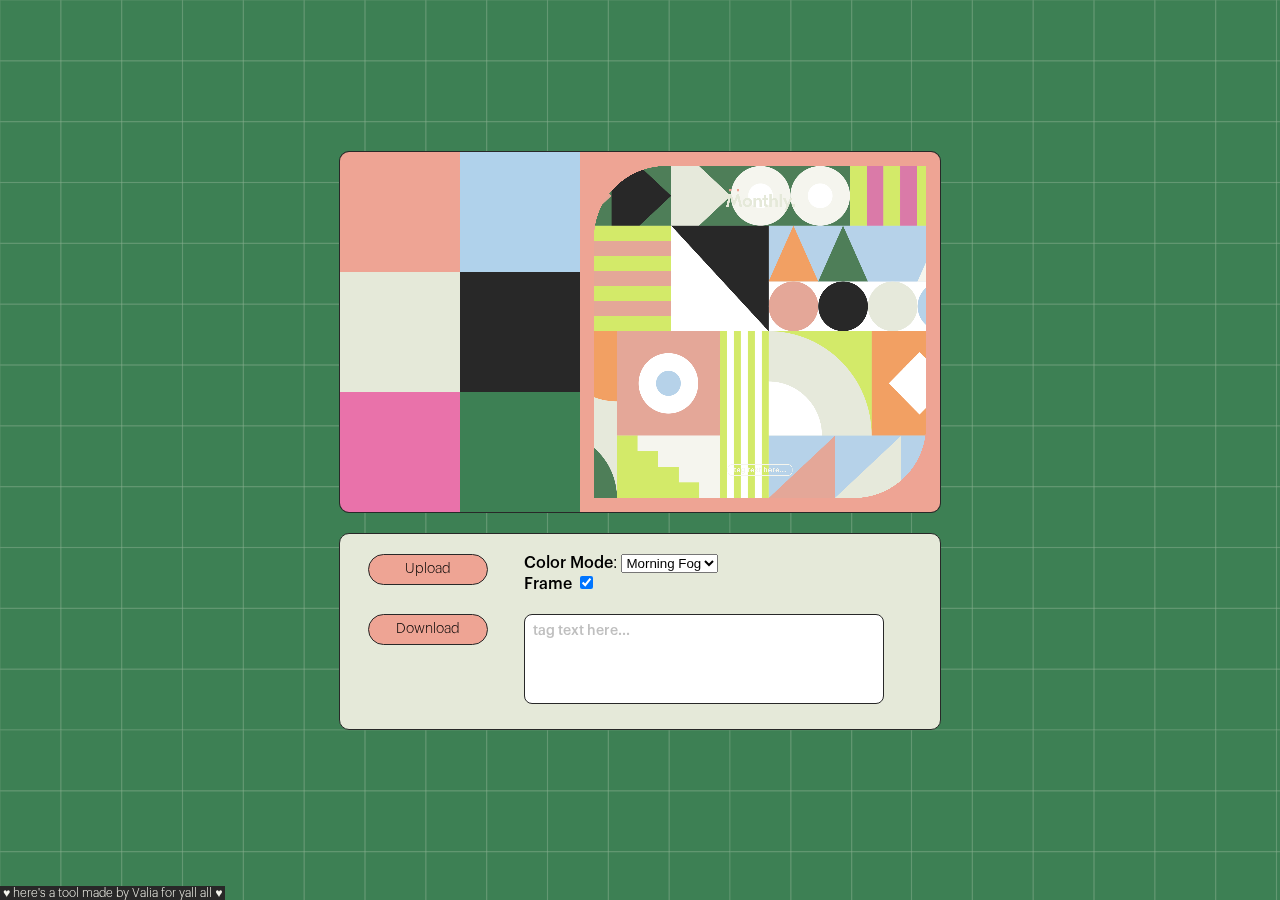
==== imageframe.html @ f0de67c0 "update" ====
<!DOCTYPE html>
<html lang="en">
<head>
    <meta charset="utf-8">
    <meta http-equiv="X-UA-Compatible" content="IE=edge,chrome=1">
    <meta name="description" content="">
    <meta name="viewport" content="width=device-width">
    <script src="https://code.jquery.com/jquery-3.6.0.min.js" integrity="sha256-/xUj+3OJU5yExlq6GSYGSHk7tPXikynS7ogEvDej/m4=" crossorigin="anonymous"></script>
    <link rel="stylesheet" type="text/css" href="style_image.css"> 
    <script src="image.js"></script>
    <script src="canvasScript_image.js"></script>
    <title>My Monthly Image Processor</title>
    <link rel="icon" href="circle_logo.png">
    <link href="graphik.woff" rel="stylesheet">
</head>

<body>
    <div id="bggrid"></div>
    <div class="operation">
        <div class="squares">
            <div id="blush" class="square" selected></div>
            <div id="blue" class="square"></div>
            <div id="linen" class="square"></div>
            <div id="dawn" class="square"></div>
            <div id="pink" class="square"></div>
            <div id="picnic" class="square"></div>
        </div>
        <div class="canvas-container">
            <canvas id="canvas" width="1800" height="1800"></canvas>
        </div>
    </div>

    <div class="operation controls">
        <div class="gridHolder">
            <div class="item1">
                <button id="upload">Upload</button><br>
            </div>
            <div class="item2">
                <label for="textColorSelect">Color Mode:</label>
                <select id="textColorSelect">
                    <option value="#F5F5ED">Morning Fog</option>
                    <option value="#3d8054">Picnic Date</option>
                </select>
                <br>
                Frame
                <input type="checkbox" id="frameCheckbox" checked>             
            </div>
            <div class="item3">
                <button id="download">Download</button>
            </div>  
            <div class="item4">
                <div class="text-container">
                    <textarea id="userText" placeholder="tag text here..." maxlength="140"></textarea>
                </div>                
            </div>
            
            
        </div>
    </div>
    <div id="message">
        &nbsp♥ here's a tool made by Valia for yall all ♥&nbsp
    </div>
</body>

<script>
document.addEventListener('DOMContentLoaded', () => {
    const squares = document.querySelectorAll('.square');

    squares.forEach(square => {
        square.addEventListener('click', () => {
            // 移除所有 square 的 selected 类
            squares.forEach(s => {
                s.classList.remove('selected');
                s.style.boxShadow = '';
            });

            // 为点击的 square 添加 selected 类
            square.classList.add('selected');
        });
    });
});

document.addEventListener('DOMContentLoaded', () => {
    const squares = document.querySelectorAll('.square');
    let currentLogoUrl = 'logo.png'; // Default logo URL

    squares.forEach(square => {
        square.addEventListener('click', () => {
            // Remove logo from all square divs
            squares.forEach(s => {
                s.innerHTML = '';
            });

            // Determine logo URL based on square id
            const id = square.id;
            currentLogoUrl = (id === 'picnic' || id === 'pink' || id === 'dawn') ? 'logo2.png' : 'logo.png';

            // Add logo image to the clicked square div
            const logo = document.createElement('img');
            logo.src = currentLogoUrl;
            logo.alt = 'logo';
            logo.style.width = '50%';
            logo.style.height = 'auto';
            logo.style.position = 'absolute';
            logo.style.top = '50%';
            logo.style.left = '50%';
            logo.style.transform = 'translate(-50%, -50%)';
            square.appendChild(logo);
        });
    });
});


document.addEventListener('DOMContentLoaded', function() {
    const slider = document.getElementById('widthSlider');

    function updateSliderBackground() {
        const value = (slider.value - slider.min) / (slider.max - slider.min) * 100;
        slider.style.setProperty('--value', `${value}%`);
        // Add your image recognition code here
        recognizeImage();
    }

    slider.addEventListener('input', updateSliderBackground);
    updateSliderBackground();
});

function recognizeImage() {
    // Add your image recognition logic here
    // This function will be called every time the slider value changes
    // You can update the canvas or perform any image processing tasks here
}

// Function to check screen size and update button content
function updateButtonContent() {
    const uploadButton = document.getElementById('upload');

    // Check if the screen width is less than or equal to 700px
    if (window.innerWidth <= 700) {
        uploadButton.innerHTML = ''; // Remove text content
        uploadButton.style.backgroundColor = 'transparent'; // Remove background color
        uploadButton.style.border = 'none'; // Remove border
        uploadButton.style.width = '32px'; // Set width to 32px
        uploadButton.style.height = '32px'; // Set height to 32px
        uploadButton.style.backgroundImage = 'url(\'data:image/svg+xml;utf8,<svg xmlns="http://www.w3.org/2000/svg" width="32" height="32" fill="%23282828" viewBox="0 0 256 256"><path d="M224,144v64a8,8,0,0,1-8,8H40a8,8,0,0,1-8-8V144a8,8,0,0,1,16,0v56H208V144a8,8,0,0,1,16,0ZM93.66,77.66,120,51.31V144a8,8,0,0,0,16,0V51.31l26.34,26.35a8,8,0,0,0,11.32-11.32l-40-40a8,8,0,0,0-11.32,0l-40,40A8,8,0,0,0,93.66,77.66Z"></path></svg>\')'; // Set background image
    } else {
        // Restore default button content and styles if screen size is larger than 700px
        uploadButton.innerHTML = 'Upload';
        uploadButton.style.backgroundColor = '';
        uploadButton.style.border = '';
        uploadButton.style.width = '';
        uploadButton.style.height = '';
        uploadButton.style.backgroundImage = '';
    }
}

// Call the function initially and add event listener for window resize
updateButtonContent();
window.addEventListener('resize', updateButtonContent);

// Function to update download button content and style based on screen size
function updateDownloadButton() {
    const downloadButton = document.getElementById('download');

    // Check if the screen width is less than or equal to 700px
    if (window.innerWidth <= 700) {
        downloadButton.innerHTML = ''; // Remove text content
        downloadButton.style.backgroundColor = 'transparent'; // Remove background color
        downloadButton.style.border = 'none'; // Remove border
        downloadButton.style.width = '32px'; // Set width to 32px
        downloadButton.style.height = '32px'; // Set height to 32px
        downloadButton.style.backgroundImage = 'url(\'data:image/svg+xml;utf8,<svg xmlns="http://www.w3.org/2000/svg" width="32" height="32" fill="%23282828" viewBox="0 0 256 256"><path d="M224,144v64a8,8,0,0,1-8,8H40a8,8,0,0,1-8-8V144a8,8,0,0,1,16,0v56H208V144a8,8,0,0,1,16,0Zm-101.66,5.66a8,8,0,0,0,11.32,0l40-40a8,8,0,0,0-11.32-11.32L136,124.69V32a8,8,0,0,0-16,0v92.69L93.66,98.34a8,8,0,0,0-11.32,11.32Z"></path></svg>\')'; // Set background image
    } else {
        // Restore default button content and styles if screen size is larger than 700px
        downloadButton.innerHTML = 'Download';
        downloadButton.style.backgroundColor = '';
        downloadButton.style.border = '';
        downloadButton.style.width = '';
        downloadButton.style.height = '';
        downloadButton.style.backgroundImage = '';
    }
}

// Call the function initially and add event listener for window resize
updateDownloadButton();
window.addEventListener('resize', updateDownloadButton);

</script>

</html>
---- style_image.css ----
:root {
    --picnic: #3d8054;
    --blush: #eea494;
    --linen: #e5e9d9;
    --dawn: #282828;
    --blue: #B0D2EB;
    --pink: #E972AA;
    --dawn: #282828;
}

@font-face {
    font-family: 'Graphik';
    font-weight: 500;
    src: url('graphik.woff') format('woff');
}

@font-face {
    font-family: 'Graphik';
    font-weight: 200;
    src: url('graphik-light.woff') format('woff');
}

#bggrid {
    width: 100%;
    height: 100%;
    position: fixed;
    z-index: -1;
    background-image: url('1.svg');
    opacity: 0.45;
    background-size: 57%;
}

body {
    font-family: 'Graphik', Arial, sans-serif;
    width: 100vw;
    height: 100vh;
    margin: 0;
    overflow: hidden;
    background-color: var(--picnic);
    display: flex;
    justify-content: center;
    align-items: center;
    flex-direction: column;
}

.operation {
    width: 90%;
    max-width: 600px;
    margin-bottom: 20px;
    background-color: var(--dawn);
    border-radius: 10px;
    border: 1.5px solid var(--dawn);
    overflow: hidden;
    display: grid;
    grid-template-columns: auto 1fr;
}

.squares {
    display: grid;
    grid-template-columns: repeat(2, 120px);
    grid-template-rows: repeat(3, 120px);
    gap: 0;
}

.square {
    width: 120px;
    height: 120px;
    background-color: var(--default-color);
    position: relative;
}

.selected {
    box-shadow: 0 0 0 3px var(--picnic) inset;
}

.selected#picnic, .selected#pink, .selected#dawn {
    box-shadow: 0 0 0 3px var(--linen) inset;
}


#picnic:hover, #pink:hover, #dawn:hover {
    box-shadow: 0 0 0 3px var(--linen) inset;
}

#linen:hover, #blush:hover, #blue:hover {
    box-shadow: 0 0 0 3px var(--picnic) inset;
}

#dawn { background-color: var(--dawn); }
#linen { background-color: var(--linen); }
#picnic { background-color: var(--picnic); }
#blush { background-color: var(--blush); }
#blue { background-color: var(--blue); }
#pink { background-color: var(--pink); }

.canvas-container {
    width: 100%;
    height: 360px;
}

canvas {
    width: 100%;
    height: auto;
}

.controls {
    display: grid;
    gap: 10px;
    background-color: var(--linen);
}

.block {
    flex-grow: 1;
    padding: 10px;
    border: 1px solid #ccc;
    background-color: #f9f9f9;
    box-shadow: 0 0 5px rgba(0,0,0,0.1);
}

.block.short {
    flex: 1;
}

.block.long {
    flex: 2;
}

#core {
    width: 90%;
    max-width: 600px;
    height: 450px;
}

#colorh {
    display: inline-flexbox;
    width: fit-content;
    height: 100%;
    overflow: scroll;
}

#output {
    display: inline-block;
    width: 1080px;
    height: 1080px;
    transform-origin: top left;
    transform: scale(0.2);
    background-color: red;
}

.color {
    width: 125px;
    height: 125px;
    background-color: var(--blush);
}

button {
    font-family: "graphik";
    font-size: 14px;
    width: 120px;
    background-color: #eea494;
    border-radius: 16px;
    padding: 6px;
    cursor: pointer;
    border: 1px solid #282828;
    font-weight: 200;
}

button:hover {
    background-color: #e5e9d9;
}

#message {
    background-color: #282828;
    color: #f5f5ed;
    position: fixed;
    font-size: 12px;
    bottom: 0;
    left: 0;
    font-weight: 200;
}

.gridHolder {
    padding: 20px 28px;
    display: grid;
    grid-template-columns: 1fr 3fr;
    gap: 20px 36px;
}

/* General input style */
input[type='range'] {
    -webkit-appearance: none;
    width: 100%;
    height: 6px;
    background-color: #d9d9d9;
    border-radius: 3px;
    outline: none;
}

/* Track Styling */
input[type='range']::-webkit-slider-runnable-track {
    width: 100%;
    height: 6px;
    cursor: pointer;
    background: linear-gradient(to right, #282828 0%, #282828 var(--value), #d9d9d9 var(--value), #d9d9d9 100%);
    border-radius: 3px;
    border: 0;
}

input[type='range']::-moz-range-track {
    width: 100%;
    height: 6px;
    cursor: pointer;
    background: #d9d9d9;
    border-radius: 3px;
    border: 0;
}

input[type='range']::-ms-track {
    width: 100%;
    height: 6px;
    cursor: pointer;
    background: transparent; /* Needed to hide track background */
    border-color: transparent;
    color: transparent;
}

input[type='range']::-ms-fill-lower {
    background: #282828;
    border-radius: 3px;
}

input[type='range']::-ms-fill-upper {
    background: #d9d9d9;
    border-radius: 3px;
}

/* Thumb Styling */
input[type='range']::-webkit-slider-thumb {
    -webkit-appearance: none;
    appearance: none;
    width: 14px;
    height: 14px;
    border-radius: 50%;
    background: #333;
    cursor: pointer;
    margin-top: -4px; /* Align the thumb vertically with the track */
}

input[type='range']::-moz-range-thumb {
    width: 14px;
    height: 14px;
    border-radius: 50%;
    background: #333;
    cursor: pointer;
}

input[type='range']::-ms-thumb {
    width: 14px;
    height: 14px;
    border-radius: 50%;
    background: #333;
    cursor: pointer;
    margin-top: 0; /* Align the thumb vertically with the track */
}

/* For WebKit Browsers: Update the background gradient */
input[type='range'] {
    background: var(--dawn);
}

input[type='range']::-webkit-slider-runnable-track {
    background: linear-gradient(to right, #282828 0%, #282828 var(--value), #d9d9d9 var(--value), #d9d9d9 100%);
}

#userText {
    font-family: "graphik";
    width: 100%;
    border: #282828 1px solid;
    padding: 8px;
    border-radius: 8px;
    font-size: 14px;
    height: 90px; /* Adjust this value to set the height to 3 lines */
    resize: none; /* Prevents the user from resizing the textarea */
    box-sizing: border-box; /* Ensures padding is included in the height */
    overflow-y: hidden; /* Hide vertical scrollbar */
}

#userText::placeholder {
    color: #bfbfbf;
}

#charCount {
    font-weight: 200;
    font-size: 12px;
    margin-top: 8px;
}

.square img {
    width: 69px;
    height: auto;
    position: absolute;
    top: 50%;
    left: 50%;
    transform: translate(-50%, -50%);
    display: none; /* Hidden by default, shown when selected */
}

.square.selected img {
    display: block;
}

@media screen and (max-width: 700px){
    #bggrid {
        background-size: 124%;
    }

    .operation {
        width: 48vw;
        display: block;
    }

    .squares {
        width: 48vw;
        grid-template-columns: repeat(3, 16vw);
        grid-template-rows: repeat(2, 16vw);
    }

    .square {
        width: 16vw;
        height: 16vw;
    }

    .canvas-container {
        width: 48vw;
        height: 48vw;
        display: block;
    }

    .gridHolder {
        padding: 20px 28px;
        display: grid;
        grid-template-columns: 1fr 7fr;
        gap: 20px 32px;
    }

    #message {
        font-size: 10.8px;
    }
}

@media screen and (max-width: 520px){
    #bggrid {
        background-size: 150%;
    }

    .operation {
        width: 60vw;
    }

    .squares {
        width: 60vw;
        grid-template-columns: repeat(3, 20vw);
        grid-template-rows: repeat(2, 20vw);
    }

    .square {
        width: 20vw;
        height: 20vw;
    }

    .canvas-container {
        width: 60vw;
        height: 60vw;
    }
}

@media screen and (max-width: 420px){
    #bggrid {
        background-size: 180%;
    }

    .operation {
        width: 78vw;
    }

    .squares {
        width: 78vw;
        grid-template-columns: repeat(3, 26vw);
        grid-template-rows: repeat(2, 26vw);
    }

    .square {
        width: 26vw;
        height: 26vw;
    }

    .canvas-container {
        width: 78vw;
        height: 78vw;
    }
}
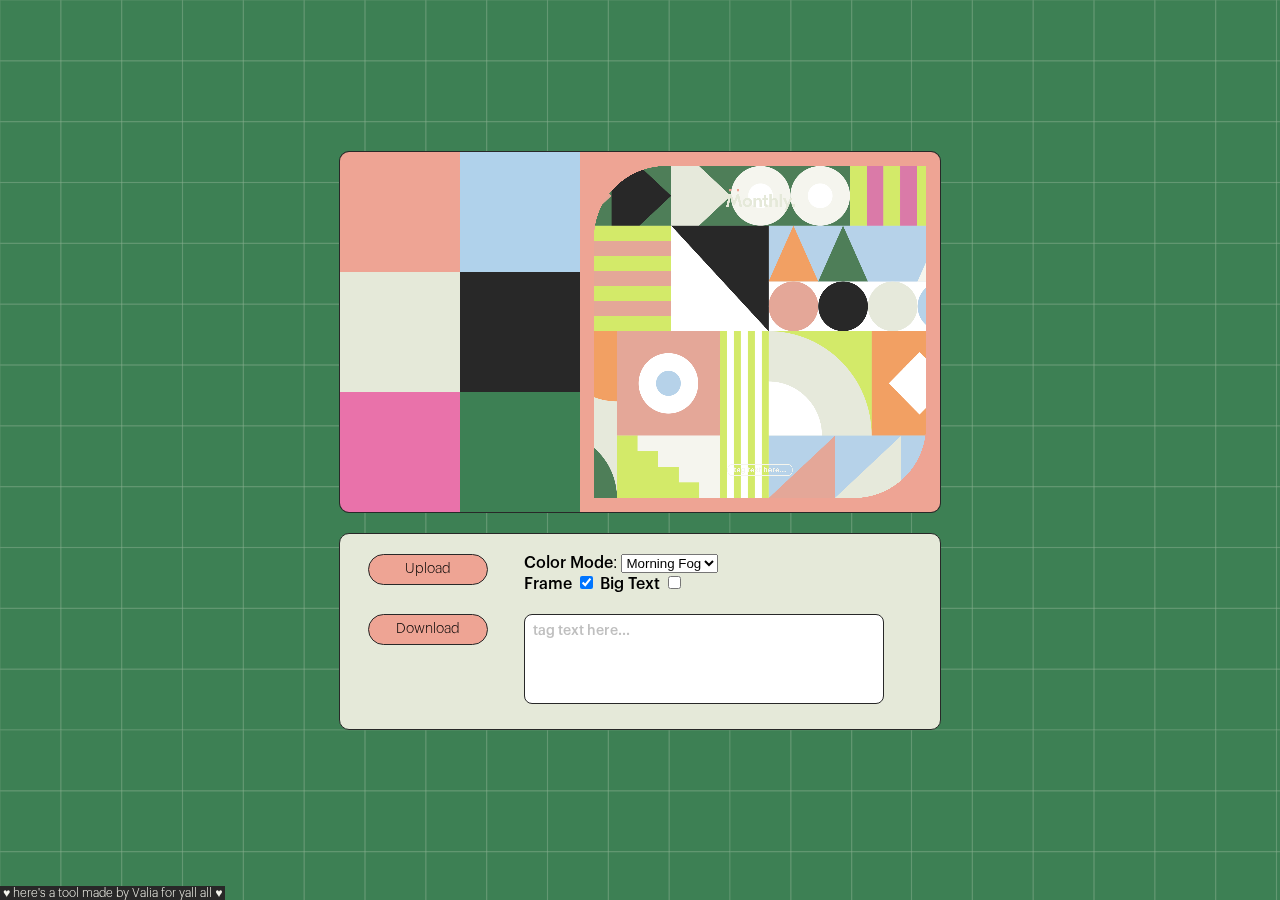
==== commit f572c5a3: "update big text ver" ====
--- a/imageframe.html
+++ b/imageframe.html
@@ -43,7 +43,23 @@
                 </select>
                 <br>
                 Frame
-                <input type="checkbox" id="frameCheckbox" checked>             
+                <input type="checkbox" id="frameCheckbox" checked>   
+                
+                <label for="bigTextCheckbox">Big Text</label>
+            <input type="checkbox" id="bigTextCheckbox" />
+
+            <!-- Add sliders for text adjustments (initially hidden) -->
+            <div id="bigTextSliders" style="display: none;">
+                <label for="textSizeSlider">Text Size</label>
+                <input type="range" id="textSizeSlider" min="90" max="400" value="240">
+                
+                <label for="textXPositionSlider">X Position</label>
+                <input type="range" id="textXPositionSlider" min="0" max="1800" value="900">
+                
+                <label for="textYPositionSlider">Y Position</label>
+                <input type="range" id="textYPositionSlider" min="240" max="2000" value="1800">
+            </div>
+
             </div>
             <div class="item3">
                 <button id="download">Download</button>
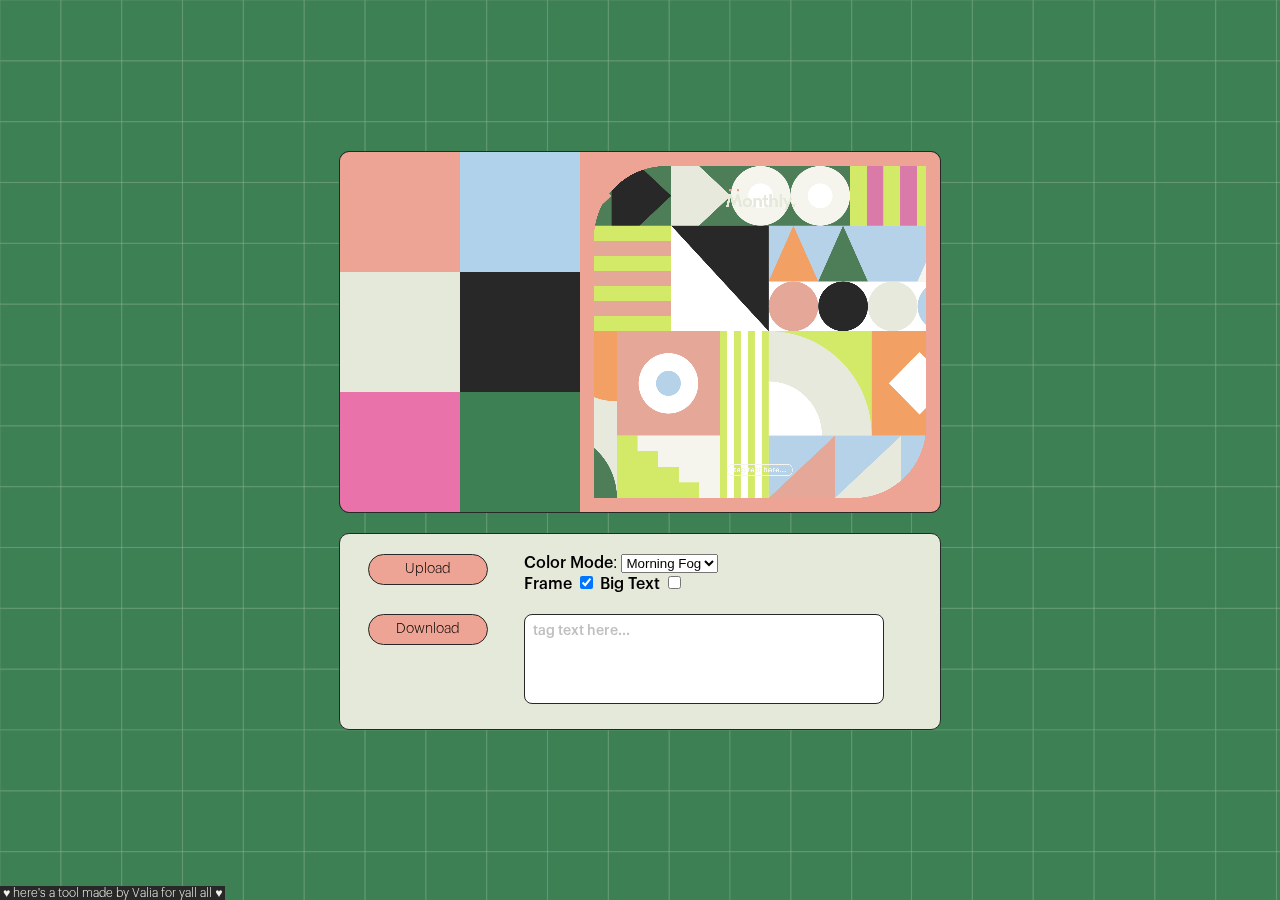
==== commit f5cf7ae9: "update download issue" ====
--- a/imageframe.html
+++ b/imageframe.html
@@ -53,8 +53,11 @@
                 <label for="textSizeSlider">Text Size</label>
                 <input type="range" id="textSizeSlider" min="90" max="400" value="240">
                 
-                <label for="textXPositionSlider">X Position</label>
-                <input type="range" id="textXPositionSlider" min="0" max="1800" value="900">
+                <div class="slider-container">
+                    <label for="textXPositionSlider">X Position</label>
+                    <input type="range" id="textXPositionSlider" min="0" max="1800" value="900">
+                    <div class="slider-line"></div>
+                </div>                
                 
                 <label for="textYPositionSlider">Y Position</label>
                 <input type="range" id="textYPositionSlider" min="240" max="2000" value="1800">
@@ -140,12 +143,6 @@
     slider.addEventListener('input', updateSliderBackground);
     updateSliderBackground();
 });
-
-function recognizeImage() {
-    // Add your image recognition logic here
-    // This function will be called every time the slider value changes
-    // You can update the canvas or perform any image processing tasks here
-}
 
 // Function to check screen size and update button content
 function updateButtonContent() {
--- a/style_image.css
+++ b/style_image.css
@@ -272,6 +272,22 @@
     background: linear-gradient(to right, #282828 0%, #282828 var(--value), #d9d9d9 var(--value), #d9d9d9 100%);
 }
 
+/* Container for the slider and line */
+.slider-container {
+    position: relative;
+    width: 100%;
+}
+
+.slider-line {
+    position: absolute;
+    top: 21px; /* Adjust to center the line vertically */
+    left: 50.1%; /* Center horizontally */
+    width: 3px;
+    height: 20px;
+    background-color: var(--picnic); /* Or replace with #FF5E6C for blush pink */
+    z-index: 2; /* Above the slider track but below the thumb */
+}
+
 #userText {
     font-family: "graphik";
     width: 100%;
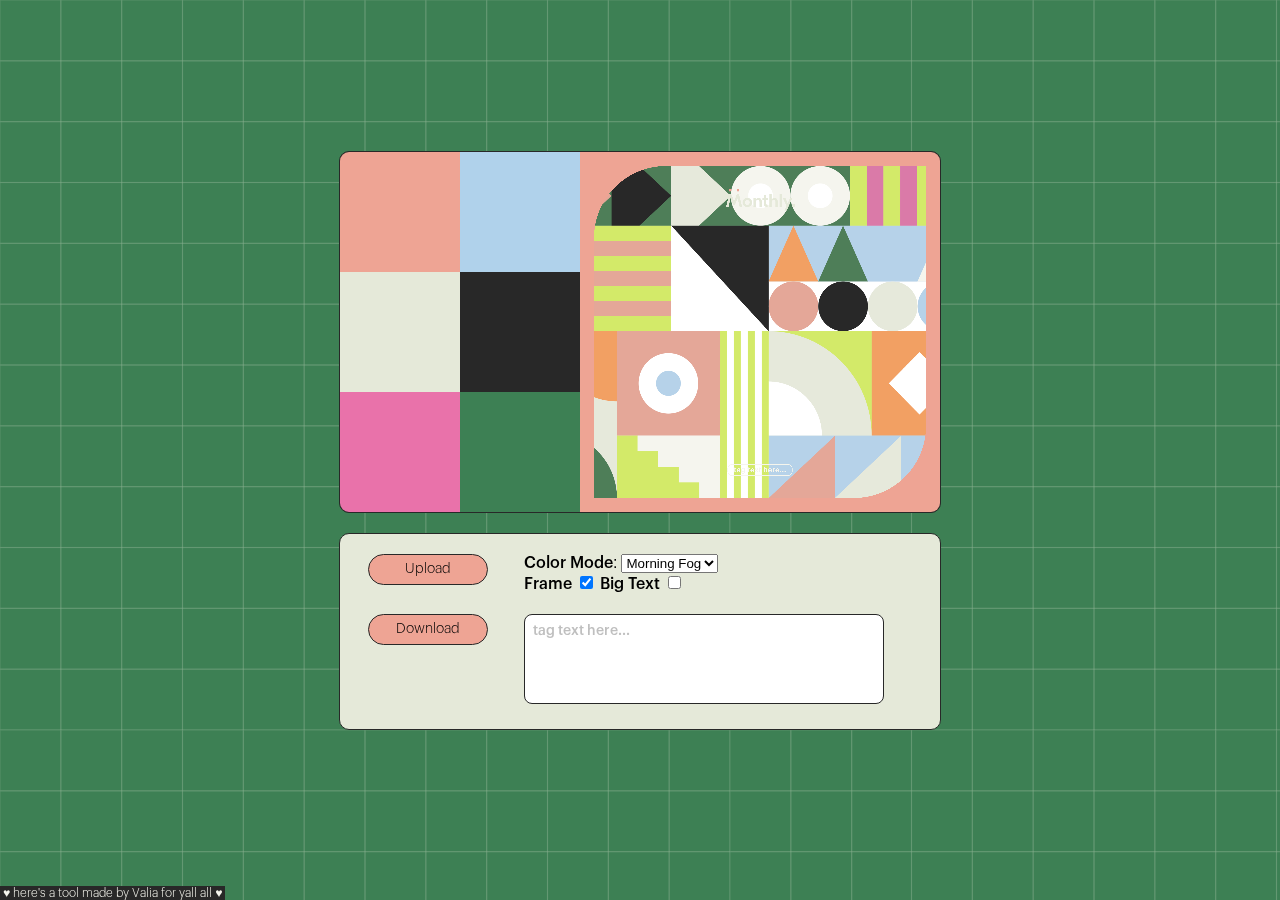
==== commit 1d0b9bdd: "fix phone display" ====
--- a/imageframe.html
+++ b/imageframe.html
@@ -72,8 +72,7 @@
                     <textarea id="userText" placeholder="tag text here..." maxlength="140"></textarea>
                 </div>                
             </div>
-            
-            
+
         </div>
     </div>
     <div id="message">
--- a/style_image.css
+++ b/style_image.css
@@ -24,6 +24,8 @@
     width: 100%;
     height: 100%;
     position: fixed;
+    top: 0;
+    left: 0;
     z-index: -1;
     background-image: url('1.svg');
     opacity: 0.45;
@@ -330,6 +332,13 @@
         background-size: 124%;
     }
 
+    body {
+        padding-top: 6%;
+        padding-bottom: 6%;
+        height: auto;
+        overflow: auto;
+    }
+
     .operation {
         width: 48vw;
         display: block;
@@ -395,6 +404,10 @@
         background-size: 180%;
     }
 
+    body {
+        padding-top: 8%;
+    }
+
     .operation {
         width: 78vw;
     }
